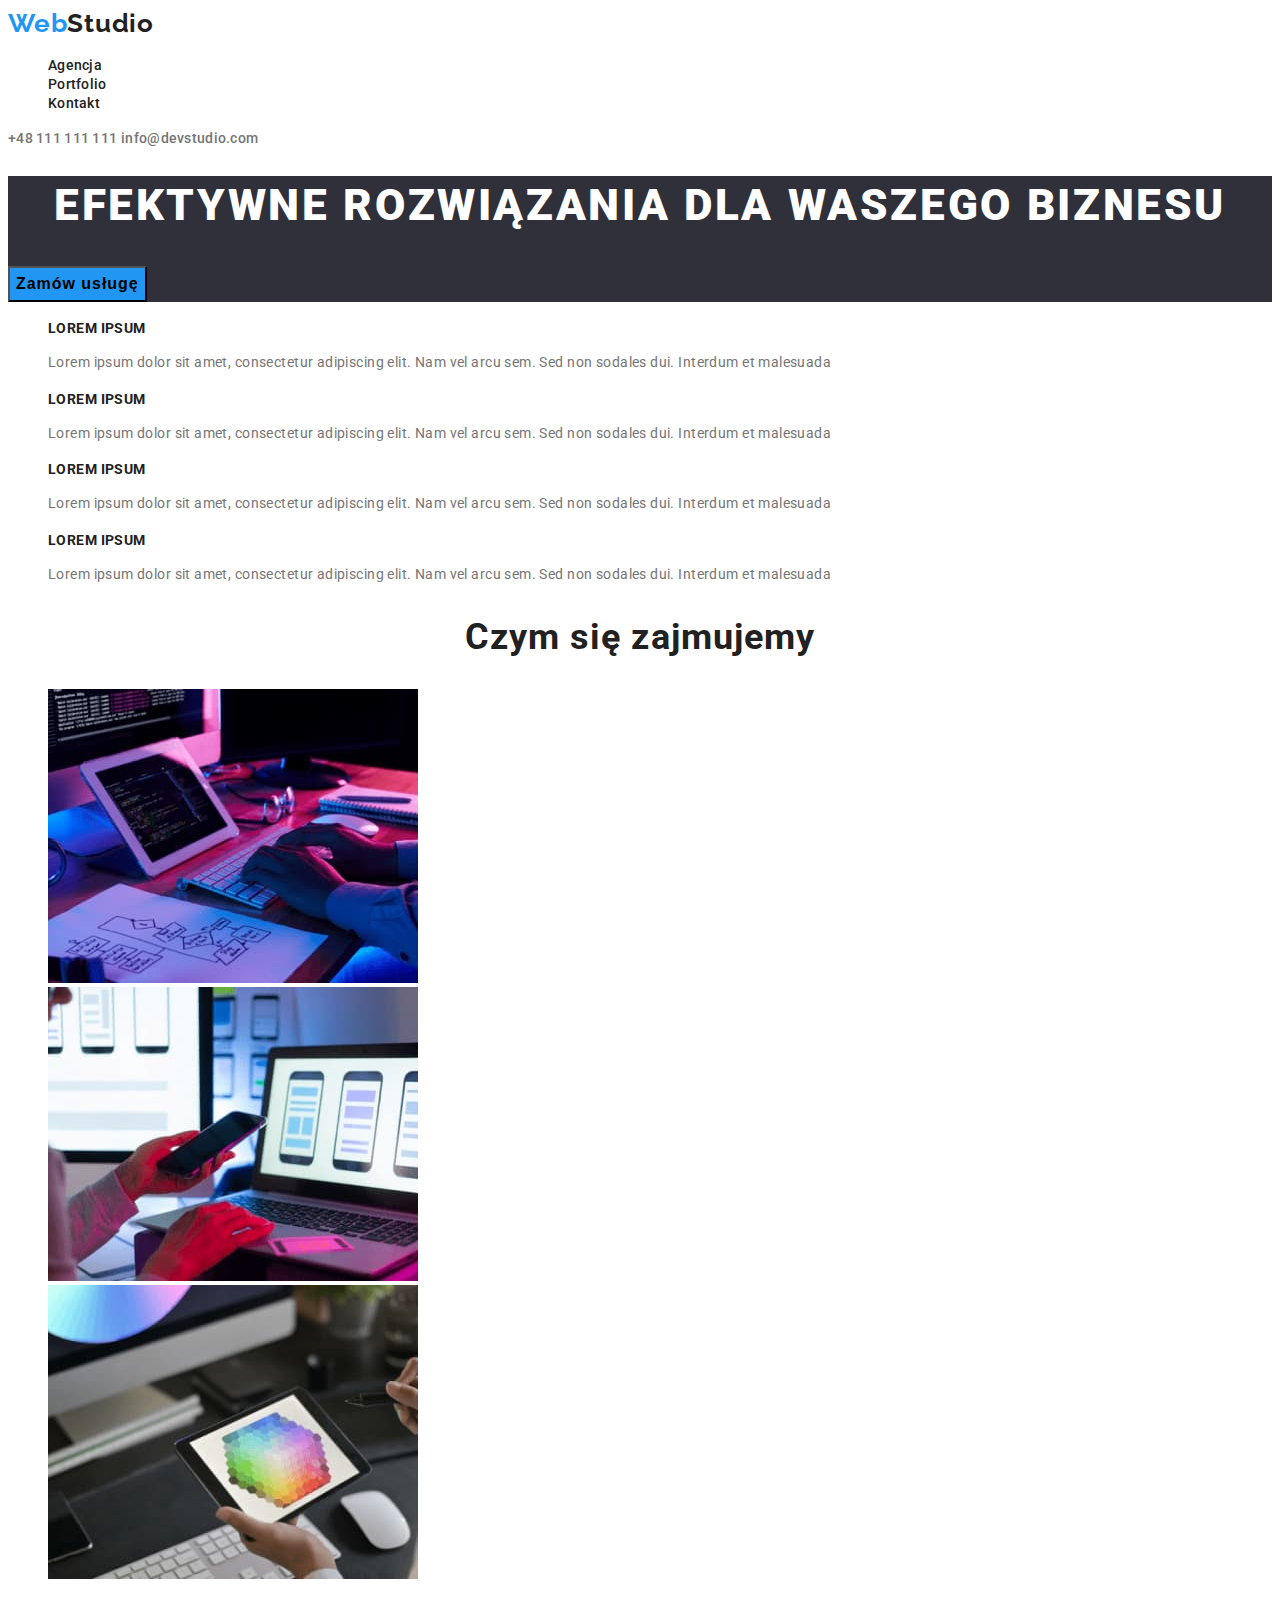
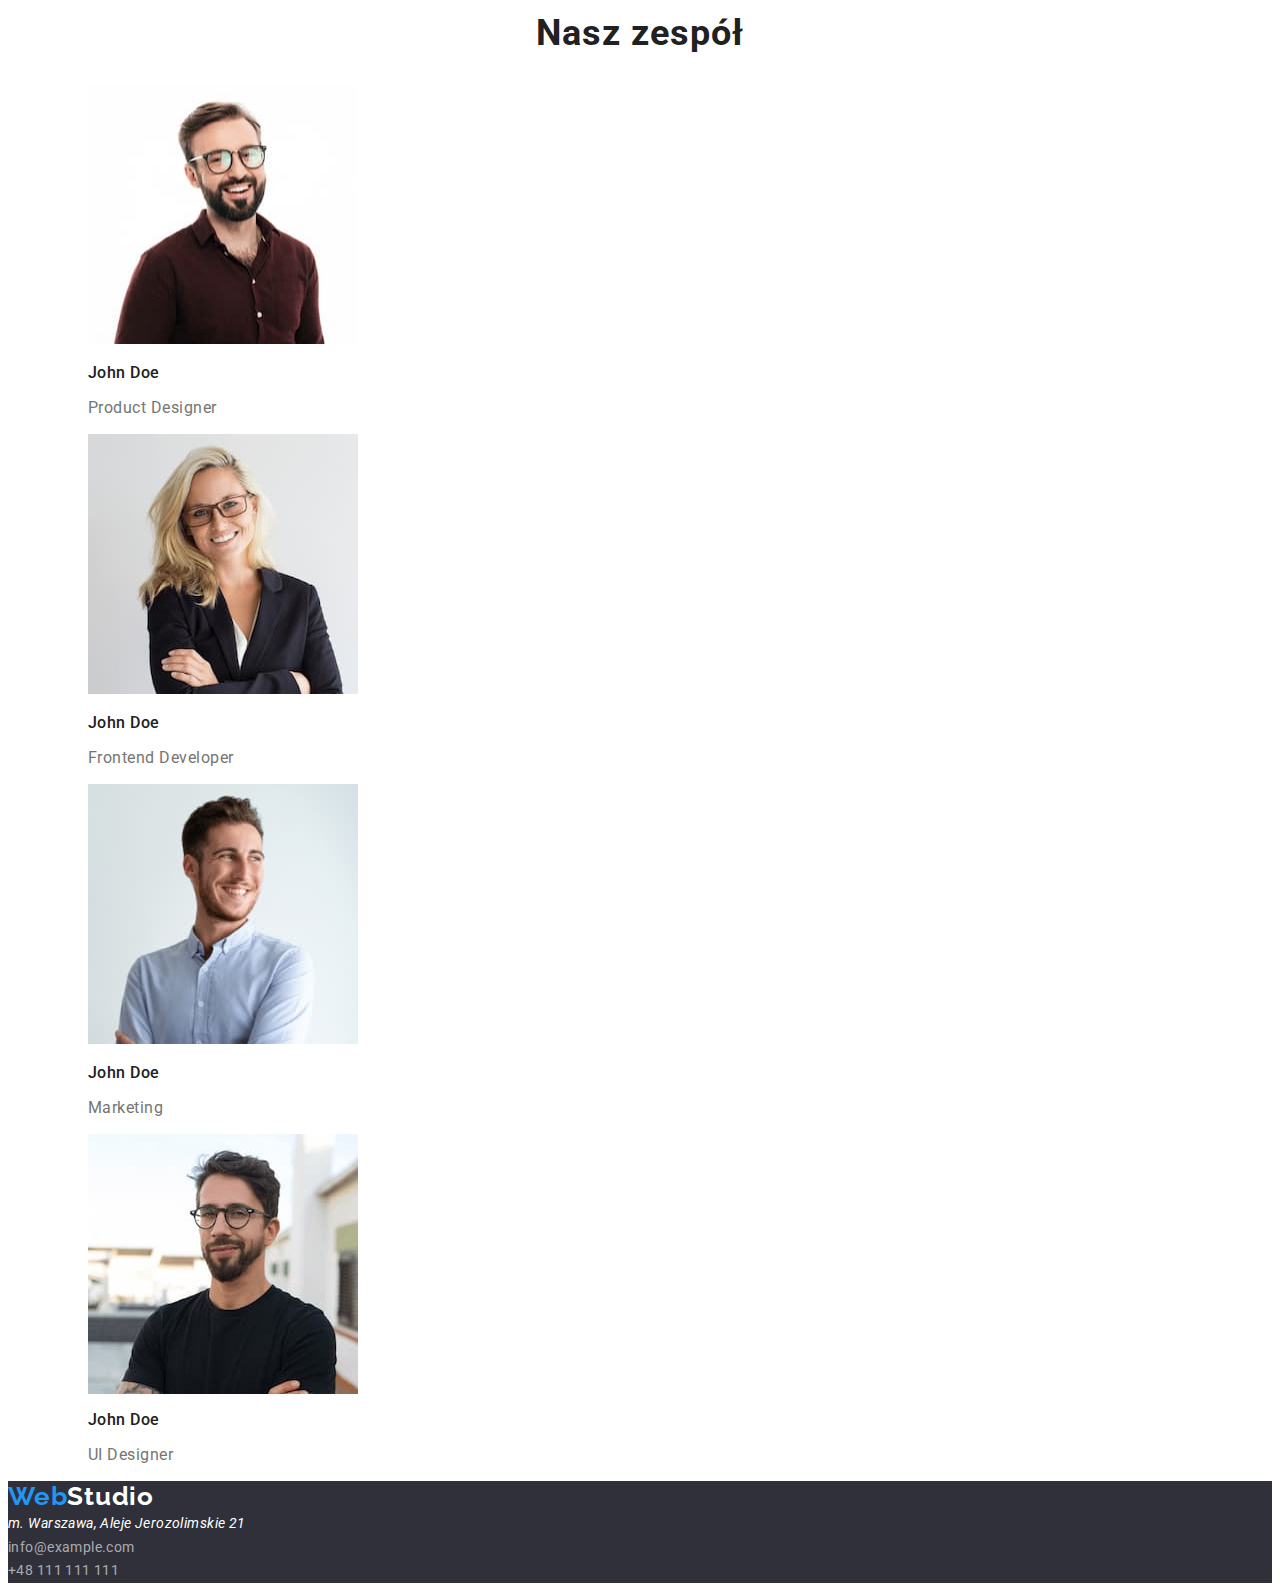
==== index.html @ 7dd77236 "copied files from hw-02" ====
<!DOCTYPE html>
<html lang="pl">
  <head>
    <meta charset="UTF-8" />
    <meta http-equiv="X-UA-Compatible" content="IE=edge" />
    <meta name="viewport" content="width=device-width, initial-scale=1.0" />
    <title>WebStudio</title>
    <!--Google fonts links-->
    <link rel="preconnect" href="https://fonts.googleapis.com" />
    <link rel="preconnect" href="https://fonts.gstatic.com" crossorigin />
    <link
      href="https://fonts.googleapis.com/css2?family=Raleway:wght@700&family=Roboto:wght@400;500;700;900&display=swap"
      rel="stylesheet"
    />

    <!--End Google fonts links-->
    <link rel="stylesheet" href="./css/styles.css" />
  </head>
  <body>
    <header>
      <a href="#" class="header-logo"
        ><span class="blue-element">Web</span>Studio</a
      >
      <nav>
        <ul class="list">
          <li><a href="./index.html" class="nav-item">Agencja</a></li>
          <li><a href="./portfolio.html" class="nav-item">Portfolio</a></li>
          <li><a href="#" class="nav-item">Kontakt</a></li>
        </ul>
      </nav>
      <a href="tel:+48111111111" class="header-tel-link">+48 111 111 111</a>
      <a href="mailto:info@devstudio.com" class="header-mail-link"
        >info@devstudio.com</a
      >
    </header>
    <main>
      <!--HERO-->
      <section class="hero">
        <h1 class="hero-head">Efektywne rozwiązania dla waszego biznesu</h1>
        <button type="button" class="hero-btn">Zamów usługę</button>
      </section>
      <!--Nasze atuty-->
      <section class="our-assets">
        <ul class="list">
          <li>
            <strong class="text-headline">Lorem ipsum</strong>
            <p class="text">
              Lorem ipsum dolor sit amet, consectetur adipiscing elit. Nam vel
              arcu sem. Sed non sodales dui. Interdum et malesuada
            </p>
          </li>
          <li>
            <strong class="text-headline">Lorem ipsum</strong>
            <p class="text">
              Lorem ipsum dolor sit amet, consectetur adipiscing elit. Nam vel
              arcu sem. Sed non sodales dui. Interdum et malesuada
            </p>
          </li>
          <li>
            <strong class="text-headline">Lorem ipsum</strong>
            <p class="text">
              Lorem ipsum dolor sit amet, consectetur adipiscing elit. Nam vel
              arcu sem. Sed non sodales dui. Interdum et malesuada
            </p>
          </li>
          <li>
            <strong class="text-headline">Lorem ipsum</strong>
            <p class="text">
              Lorem ipsum dolor sit amet, consectetur adipiscing elit. Nam vel
              arcu sem. Sed non sodales dui. Interdum et malesuada
            </p>
          </li>
        </ul>
      </section>

      <!--Czym się zajmujemy-->
      <section>
        <h2 class="headline">Czym się zajmujemy</h2>
        <ul class="list">
          <li>
            <img
              src="images/what_we_do/what_we_do_img1.jpg"
              alt="hands on keyboard"
              width="370"
              height="294"
            />
          </li>
          <li>
            <img
              src="images/what_we_do/what_we_do_img2.jpg"
              alt="hand holding smartphone"
              width="370"
              height="294"
            />
          </li>
          <li>
            <img
              src="images/what_we_do/what_we_do_img3.jpg"
              alt="hands holding tablet"
              width="370"
              height="294"
            />
          </li>
        </ul>
      </section>
      <!--Nasz zespół-->
      <section>
        <h2 class="headline">Nasz zespół</h2>
        <ul class="list">
          <li>
            <figure>
              <img
                src="images/our_team/our_team_img1.jpg"
                alt="Product Designer"
                width="270"
                height="260"
              />
              <figcaption>
                <hgroup>
                  <h3 class="team-member">John Doe</h3>
                  <p class="team-position">Product Designer</p>
                </hgroup>
              </figcaption>
            </figure>
          </li>
          <li>
            <figure>
              <img
                src="images/our_team/our_team_img2.jpg"
                alt="Frontend Developer"
                width="270"
                height="260"
              />
              <figcaption>
                <hgroup>
                  <h3 class="team-member">John Doe</h3>
                  <p class="team-position">Frontend Developer</p>
                </hgroup>
              </figcaption>
            </figure>
          </li>
          <li>
            <figure>
              <img
                src="images/our_team/our_team_img3.jpg"
                alt="Marketing"
                width="270"
                height="260"
              />
              <figcaption>
                <hgroup>
                  <h3 class="team-member">John Doe</h3>
                  <p class="team-position">Marketing</p>
                </hgroup>
              </figcaption>
            </figure>
          </li>
          <li>
            <figure>
              <img
                src="images/our_team/our_team_img4.jpg"
                alt="UI Designer"
                width="270"
                height="260"
              />
              <figcaption>
                <hgroup>
                  <h2 class="team-member">John Doe</h2>
                  <p class="team-position">UI Designer</p>
                </hgroup>
              </figcaption>
            </figure>
          </li>
        </ul>
      </section>
    </main>
    <footer class="footer">
      <a href="#" class="footer-logo"
        ><span class="blue-element">Web</span>Studio</a
      >
      <address class="address">m. Warszawa, Aleje Jerozolimskie 21</address>
      <a href="mailto:info@example.com" class="agency-footer-mail"
        >info@example.com</a
      >
      <div>
        <a href="tel:+48111111111" class="footer-tel-link">+48 111 111 111</a>
      </div>
    </footer>
  </body>
</html>
---- css/styles.css ----
:root {
  --primary-color: #212121;
  --text-color: #757575;
  --selection-color: #2196f3;
  --background-color: #2f303a;
  --hero-font-color: #ffffff;
  --footer-logo-address-color: rgba(255, 255, 255, 1);
  --footer-links-color: rgba(255, 255, 255, 0.6);
}

body {
  font-family: "Roboto", sans-serif, "Raleway", sans-serif;
  color: var(--primary-color);
}

.header-logo {
  font-family: "Raleway";
  font-weight: 700;
  font-size: 26px;
  line-height: 1.19;
  letter-spacing: 0.03em;
  text-decoration: none;
  color: var(--primary-color);
}

.blue-element {
  color: #2196f3;
}

.list {
  list-style: none;
}

.nav-item {
  font-weight: 500;
  font-size: 14px;
  line-height: 1.14;
  letter-spacing: 0.02em;
  text-decoration: none;
  color: var(--primary-color);
}

.nav-item:hover,
.nav-item:focus {
  color: #2196f3;
}

.header-tel-link,
.header-mail-link {
  font-family: "Roboto";
  font-weight: 500;
  font-size: 14px;
  line-height: 1.14;
  letter-spacing: 0.02em;
  text-decoration: none;
  color: var(--text-color);
}

.header-tel-link:hover,
.header-tel-link:focus {
  color: var(--selection-color);
}
.header-mail-link:hover,
.header-mail-link:focus {
  color: var(--selection-color);
}

.hero {
  color: var(--hero-font-color);
  background-color: var(--background-color);
}

.hero-head {
  font-weight: 900;
  font-size: 44px;
  line-height: 1.36;
  text-align: center;
  letter-spacing: 0.06em;
  text-transform: uppercase;
}

.hero-btn {
  font-weight: 700;
  font-size: 16px;
  line-height: 1.87;
  align-items: center;
  text-align: center;
  letter-spacing: 0.06em;
  background-color: var(--selection-color);
  cursor: pointer;
}

.filters-btn {
  font-weight: 500;
  font-size: 16px;
  line-height: 1.62;
  text-align: center;
  letter-spacing: 0.03em;
  color: var(--primary-color);
  border: none;
  cursor: pointer;
}

.filters-btn:hover,
.filters-btn:focus {
  background-color: var(--selection-color);
  color: var(--hero-font-color);
}

.text-headline {
  font-weight: 700;
  font-size: 14px;
  line-height: 1.14;
  letter-spacing: 0.03em;
  text-transform: uppercase;

  color: var(--primary-color);
}

.text {
  font-size: 14px;
  line-height: 1.71;
  letter-spacing: 0.03em;

  color: var(--text-color);
}

.headline {
  font-weight: 700;
  font-size: 36px;
  line-height: 1.16;
  text-align: center;
  letter-spacing: 0.03em;

  color: var(--primary-color);
}

.team-member {
  font-weight: 500;
  font-size: 16px;
  line-height: 1.18;
  letter-spacing: 0.03em;

  color: var(--primary-color);
}

.team-position {
  font-size: 16px;
  line-height: 1.18;
  letter-spacing: 0.03em;
  color: var(--text-color);
}

.projects-pic-title {
  font-weight: 700;
  font-size: 18px;
  line-height: 2;
  letter-spacing: 0.06em;
  color: var(--primary-color);
}

.projects-description {
  font-size: 16px;
  line-height: 1.87;
  letter-spacing: 0.03em;
  color: var(--text-color);
}
.footer {
  background-color: var(--background-color);
}

.footer-logo {
  font-family: "Raleway";
  font-weight: 700;
  font-size: 26px;
  line-height: 1.19;
  letter-spacing: 0.03em;
  color: var(--footer-logo-address-color);
  text-decoration: none;
}

.address {
  font-size: 14px;
  line-height: 1.71;
  letter-spacing: 0.03em;
  color: var(--footer-logo-address-color);
}

.footer-tel-link,
.agency-footer-mail {
  font-size: 14px;
  line-height: 1.71;
  letter-spacing: 0.03em;
  text-decoration: none;
  color: var(--footer-links-color);
}

.footer-tel-link:hover,
.footer-tel-link:focus {
  color: var(--selection-color);
}

.agency.footer-mail:hover,
.agency-footer-mail:focus {
  color: var(--selection-color);
}

.portfolio-footer-mail {
  font-size: 14px;
  line-height: 1.71;
  letter-spacing: 0.03em;
  text-decoration-line: underline;
  color: var(--footer-links-color);
}

.portfolio-footer-mail:hover,
portfolio-footer-mail:focus {
  color: var(--selection-color);
}
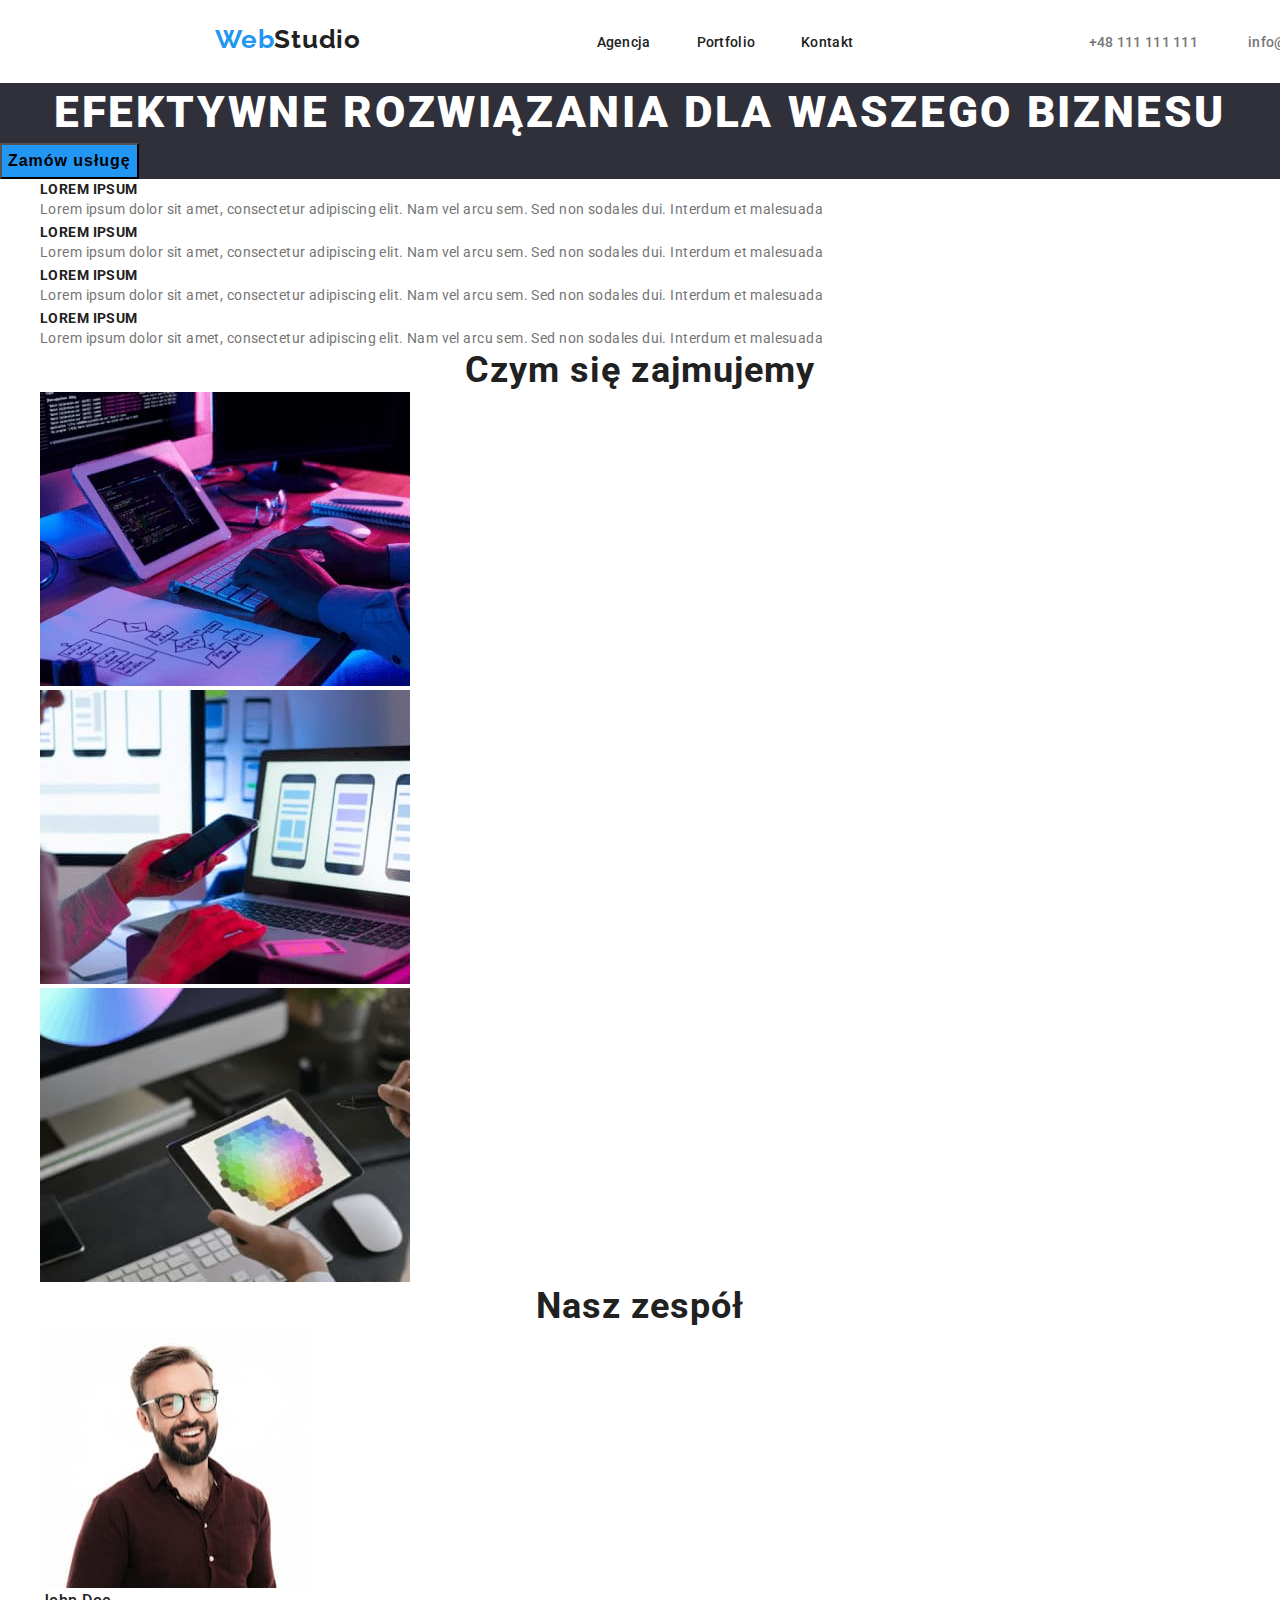
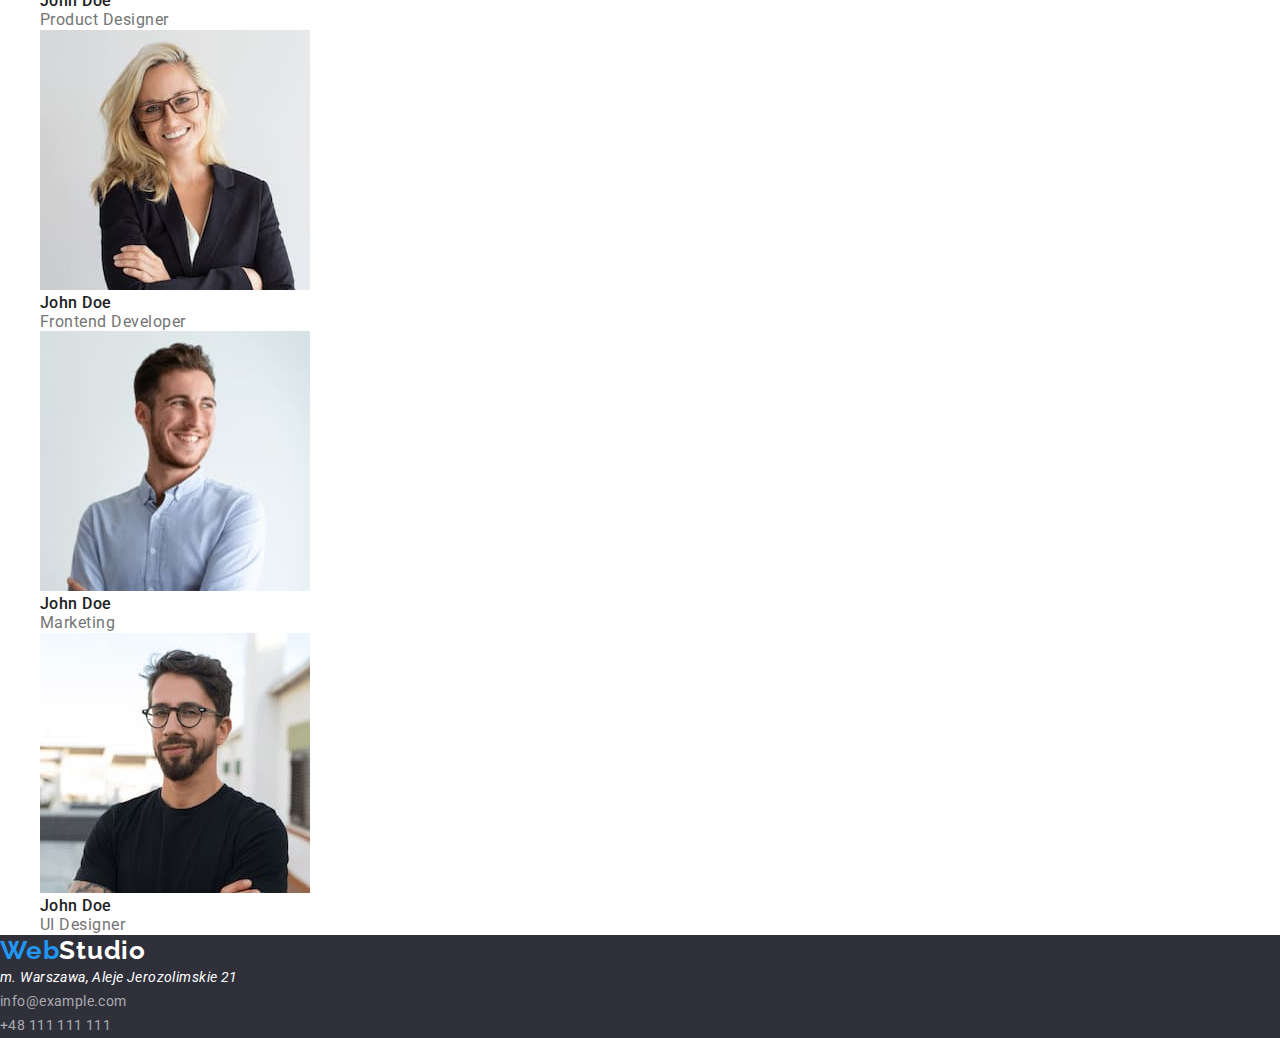
==== commit 17bfddbe: "arranged header section using Flexbox" ====
--- a/index.html
+++ b/index.html
@@ -14,24 +14,43 @@
     />
 
     <!--End Google fonts links-->
+    <link
+      rel="stylesheet"
+      href="https://cdnjs.cloudflare.com/ajax/libs/modern-normalize/1.1.0/modern-normalize.min.css"
+      integrity="sha512-wpPYUAdjBVSE4KJnH1VR1HeZfpl1ub8YT/NKx4PuQ5NmX2tKuGu6U/JRp5y+Y8XG2tV+wKQpNHVUX03MfMFn9Q=="
+      crossorigin="anonymous"
+      referrerpolicy="no-referrer"
+    />
     <link rel="stylesheet" href="./css/styles.css" />
   </head>
   <body>
     <header>
-      <a href="#" class="header-logo"
-        ><span class="blue-element">Web</span>Studio</a
-      >
-      <nav>
-        <ul class="list">
-          <li><a href="./index.html" class="nav-item">Agencja</a></li>
-          <li><a href="./portfolio.html" class="nav-item">Portfolio</a></li>
-          <li><a href="#" class="nav-item">Kontakt</a></li>
-        </ul>
-      </nav>
-      <a href="tel:+48111111111" class="header-tel-link">+48 111 111 111</a>
-      <a href="mailto:info@devstudio.com" class="header-mail-link"
-        >info@devstudio.com</a
-      >
+      <section class="header section">
+        <div class="container">
+          <a href="#" class="header-logo"
+            ><span class="blue-element">Web</span>Studio</a
+          >
+          <nav>
+            <ul class="list nav-list">
+              <li><a href="./index.html" class="nav-item">Agencja</a></li>
+              <li><a href="./portfolio.html" class="nav-item">Portfolio</a></li>
+              <li><a href="#" class="nav-item">Kontakt</a></li>
+            </ul>
+          </nav>
+          <ul class="list contacts-list">
+            <li>
+              <a href="tel:+48111111111" class="header-tel-link"
+                >+48 111 111 111</a
+              >
+            </li>
+            <li>
+              <a href="mailto:info@devstudio.com" class="header-mail-link"
+                >info@devstudio.com</a
+              >
+            </li>
+          </ul>
+        </div>
+      </section>
     </header>
     <main>
       <!--HERO-->
--- a/css/styles.css
+++ b/css/styles.css
@@ -8,10 +8,33 @@
   --footer-links-color: rgba(255, 255, 255, 0.6);
 }
 
+*,
+*::before,
+*::after {
+  box-sizing: border-box;
+}
+* {
+  margin: 0;
+}
+
 body {
   font-family: "Roboto", sans-serif, "Raleway", sans-serif;
   color: var(--primary-color);
 }
+.section {
+  width: 1600px;
+}
+
+.container {
+  width: 1200px;
+  padding: 0 15px;
+}
+
+.header > .container {
+  display: flex;
+  justify-content: space-between;
+  margin: 0 auto;
+}
 
 .header-logo {
   font-family: "Raleway";
@@ -21,6 +44,8 @@
   letter-spacing: 0.03em;
   text-decoration: none;
   color: var(--primary-color);
+  margin-top: 24px;
+  margin-bottom: 25px;
 }
 
 .blue-element {
@@ -29,6 +54,14 @@
 
 .list {
   list-style: none;
+}
+
+.nav-list {
+  display: flex;
+  gap: 46px;
+  padding: 0;
+  margin-top: 32px;
+  margin-bottom: 32px;
 }
 
 .nav-item {
@@ -43,6 +76,13 @@
 .nav-item:hover,
 .nav-item:focus {
   color: #2196f3;
+}
+.contacts-list {
+  display: flex;
+  gap: 50px;
+  padding: 0;
+  margin-top: 32px;
+  margin-bottom: 32px;
 }
 
 .header-tel-link,
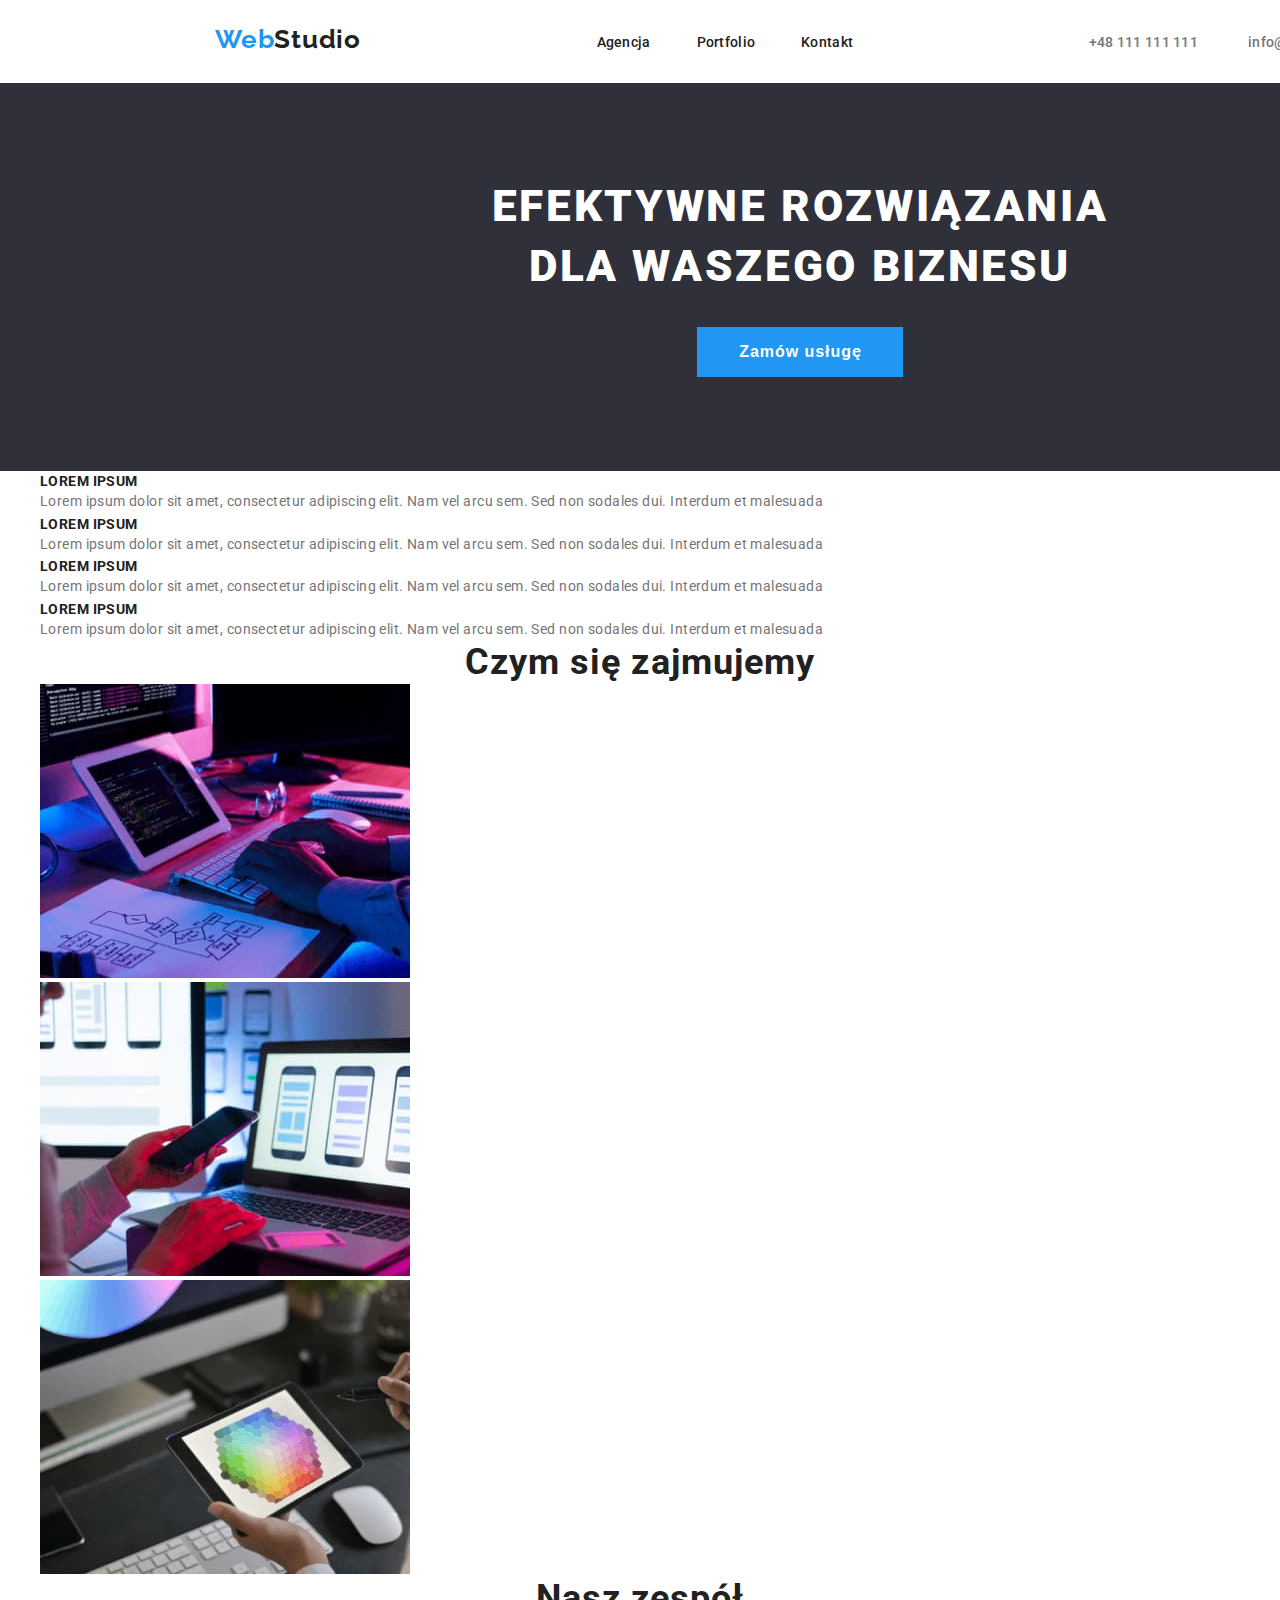
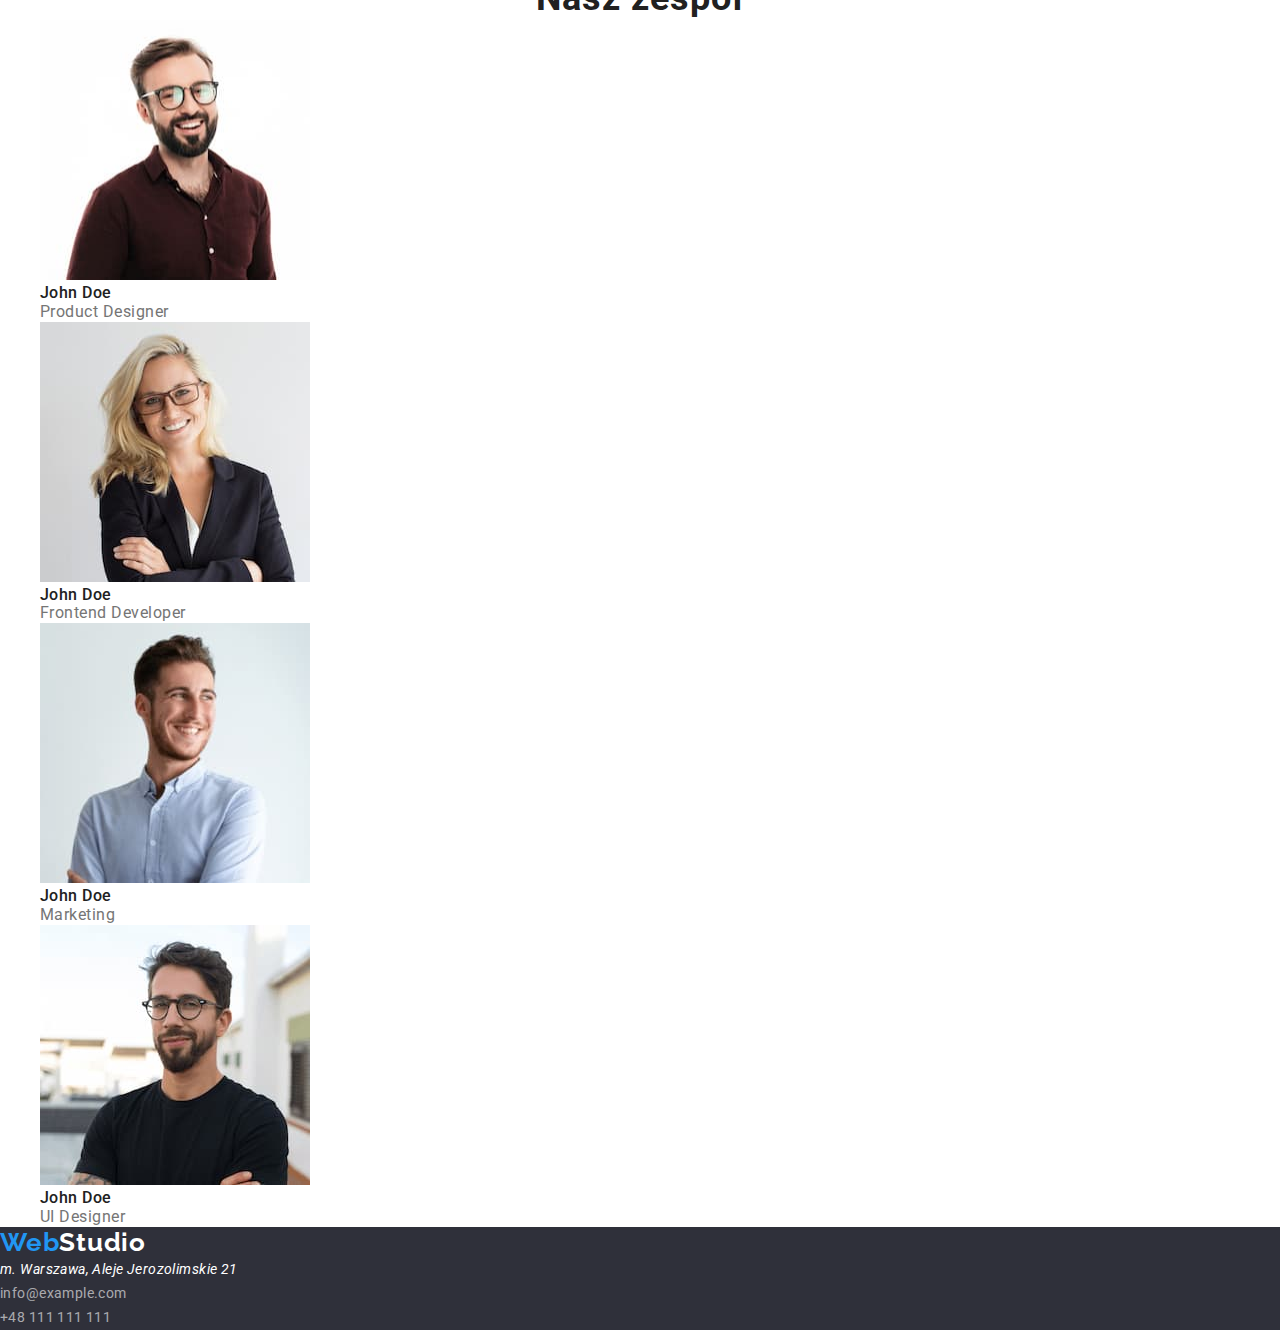
==== commit 74e52697: "arranged Hero section layout" ====
--- a/index.html
+++ b/index.html
@@ -54,7 +54,7 @@
     </header>
     <main>
       <!--HERO-->
-      <section class="hero">
+      <section class="hero section">
         <h1 class="hero-head">Efektywne rozwiązania dla waszego biznesu</h1>
         <button type="button" class="hero-btn">Zamów usługę</button>
       </section>
--- a/css/styles.css
+++ b/css/styles.css
@@ -108,6 +108,7 @@
 .hero {
   color: var(--hero-font-color);
   background-color: var(--background-color);
+  padding: 94px;
 }
 
 .hero-head {
@@ -117,6 +118,9 @@
   text-align: center;
   letter-spacing: 0.06em;
   text-transform: uppercase;
+  margin: 0 auto;
+  width: 696px;
+  padding-bottom: 30px;
 }
 
 .hero-btn {
@@ -127,7 +131,17 @@
   text-align: center;
   letter-spacing: 0.06em;
   background-color: var(--selection-color);
+  border: none;
+  color: var(--hero-font-color)
   cursor: pointer;
+  margin: 0 auto;
+  padding-top: 10px;
+  padding-bottom: 10px;
+  padding-right: 41px;
+  padding-left: 42px;
+  display: flex;
+  justify-content: center;
+
 }
 
 .filters-btn {
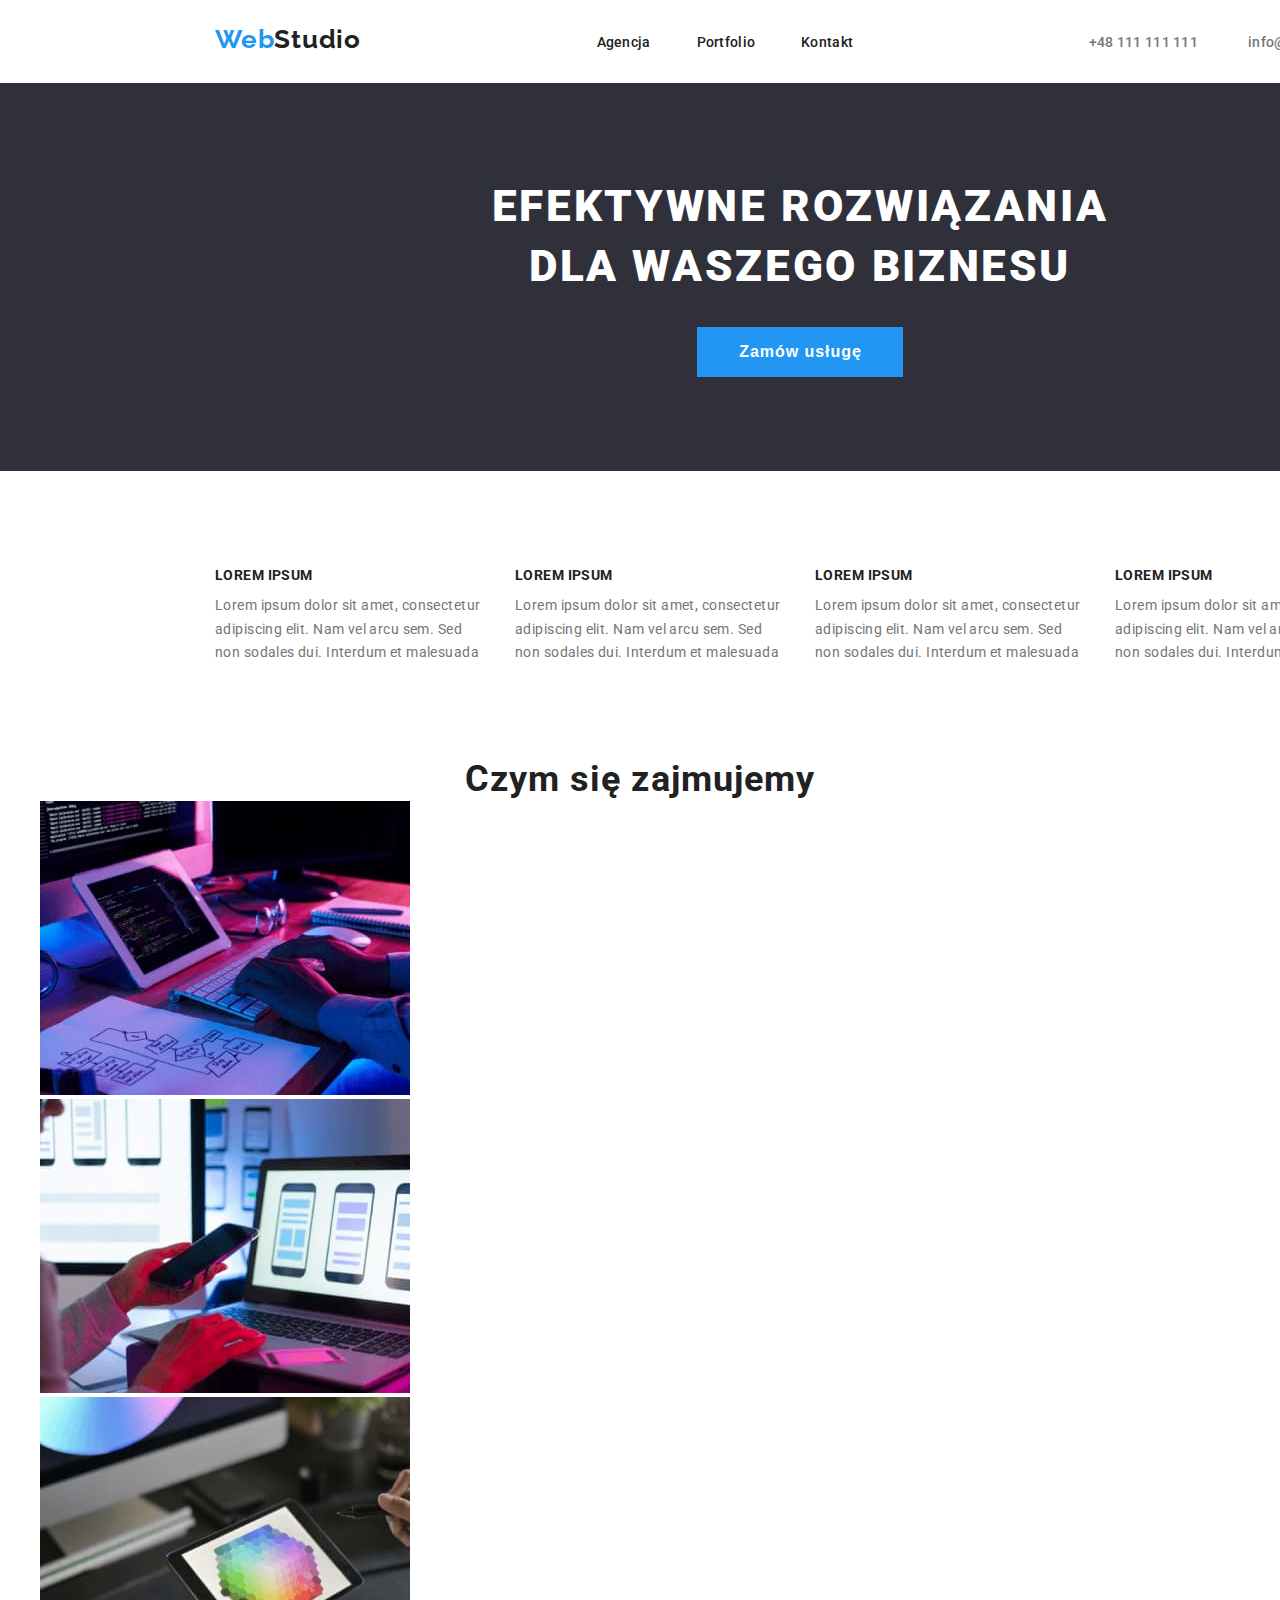
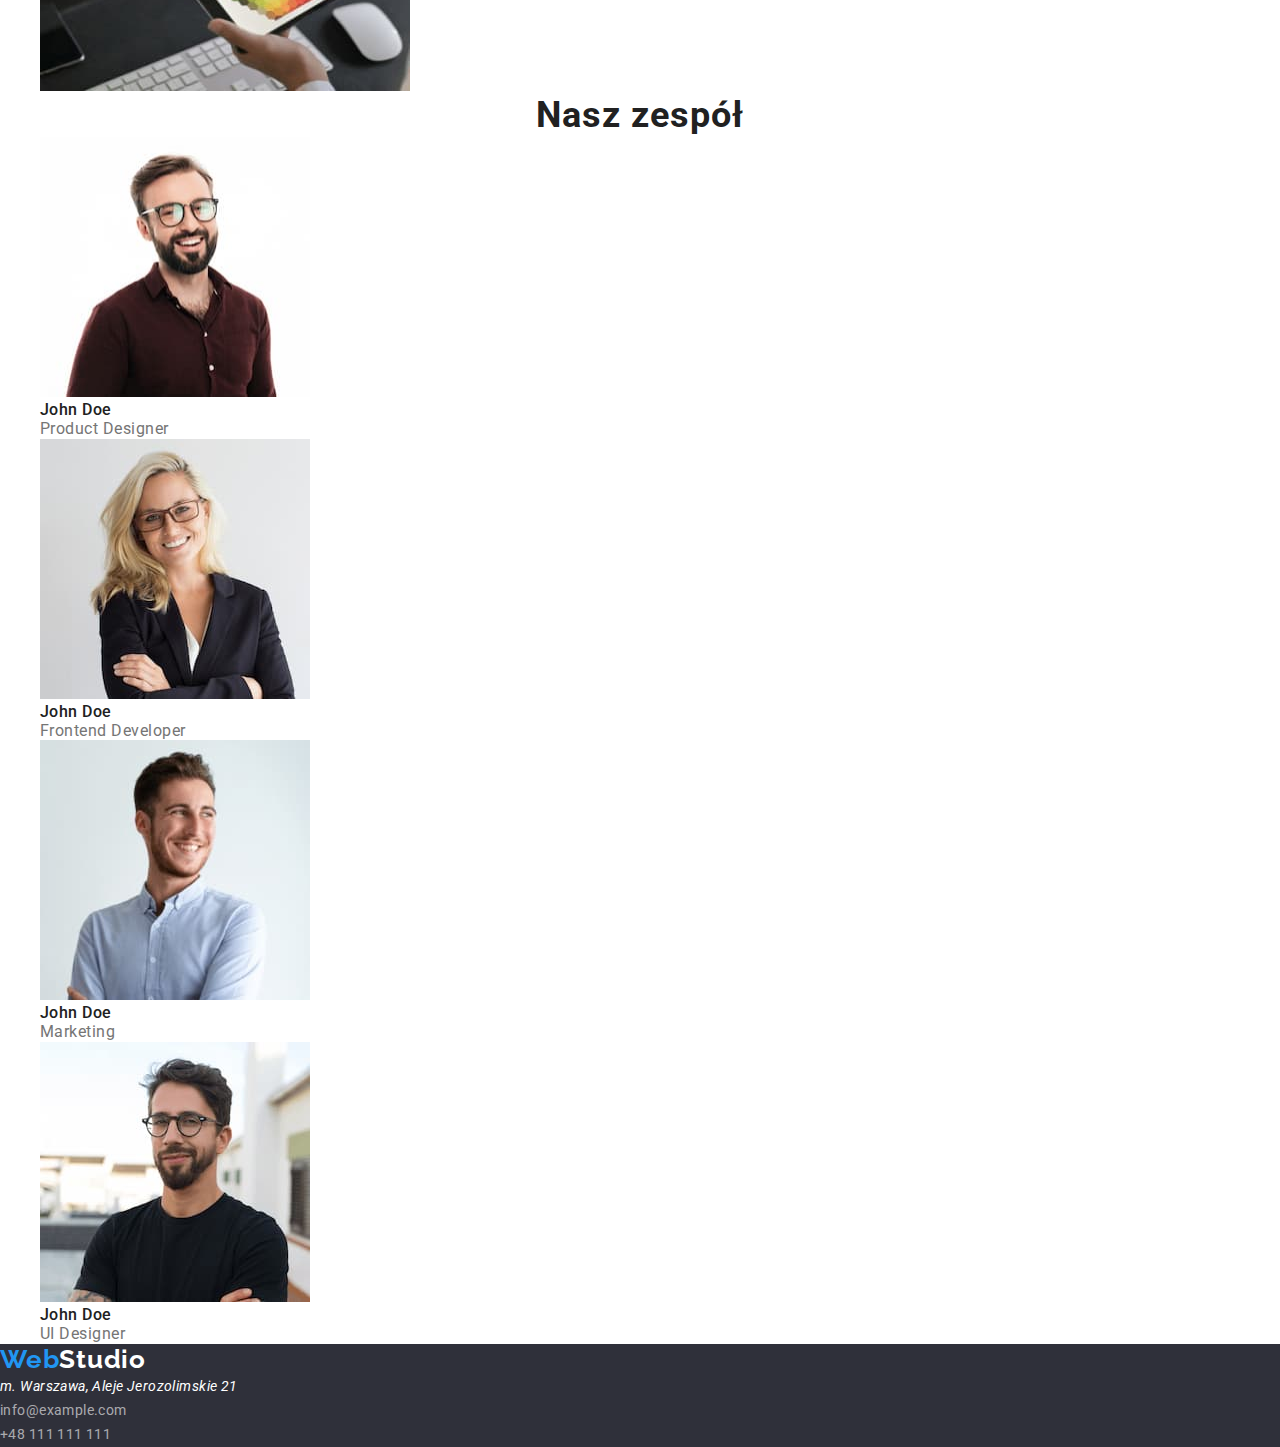
==== commit 90aefba8: "created our-assets grid with flexbox" ====
--- a/index.html
+++ b/index.html
@@ -59,37 +59,39 @@
         <button type="button" class="hero-btn">Zamów usługę</button>
       </section>
       <!--Nasze atuty-->
-      <section class="our-assets">
-        <ul class="list">
-          <li>
-            <strong class="text-headline">Lorem ipsum</strong>
-            <p class="text">
-              Lorem ipsum dolor sit amet, consectetur adipiscing elit. Nam vel
-              arcu sem. Sed non sodales dui. Interdum et malesuada
-            </p>
-          </li>
-          <li>
-            <strong class="text-headline">Lorem ipsum</strong>
-            <p class="text">
-              Lorem ipsum dolor sit amet, consectetur adipiscing elit. Nam vel
-              arcu sem. Sed non sodales dui. Interdum et malesuada
-            </p>
-          </li>
-          <li>
-            <strong class="text-headline">Lorem ipsum</strong>
-            <p class="text">
-              Lorem ipsum dolor sit amet, consectetur adipiscing elit. Nam vel
-              arcu sem. Sed non sodales dui. Interdum et malesuada
-            </p>
-          </li>
-          <li>
-            <strong class="text-headline">Lorem ipsum</strong>
-            <p class="text">
-              Lorem ipsum dolor sit amet, consectetur adipiscing elit. Nam vel
-              arcu sem. Sed non sodales dui. Interdum et malesuada
-            </p>
-          </li>
-        </ul>
+      <section class="our-assets section">
+        <div class="container">
+          <ul class="list our-assets-list">
+            <li class="our-assets-item">
+              <strong class="text-headline">Lorem ipsum</strong>
+              <p class="text">
+                Lorem ipsum dolor sit amet, consectetur adipiscing elit. Nam vel
+                arcu sem. Sed non sodales dui. Interdum et malesuada
+              </p>
+            </li>
+            <li class="our-assets-item">
+              <strong class="text-headline">Lorem ipsum</strong>
+              <p class="text">
+                Lorem ipsum dolor sit amet, consectetur adipiscing elit. Nam vel
+                arcu sem. Sed non sodales dui. Interdum et malesuada
+              </p>
+            </li>
+            <li class="our-assets-item">
+              <strong class="text-headline">Lorem ipsum</strong>
+              <p class="text">
+                Lorem ipsum dolor sit amet, consectetur adipiscing elit. Nam vel
+                arcu sem. Sed non sodales dui. Interdum et malesuada
+              </p>
+            </li>
+            <li class="our-assets-item">
+              <strong class="text-headline">Lorem ipsum</strong>
+              <p class="text">
+                Lorem ipsum dolor sit amet, consectetur adipiscing elit. Nam vel
+                arcu sem. Sed non sodales dui. Interdum et malesuada
+              </p>
+            </li>
+          </ul>
+        </div>
       </section>
 
       <!--Czym się zajmujemy-->
--- a/css/styles.css
+++ b/css/styles.css
@@ -132,7 +132,7 @@
   letter-spacing: 0.06em;
   background-color: var(--selection-color);
   border: none;
-  color: var(--hero-font-color)
+  color: var(--hero-font-color);
   cursor: pointer;
   margin: 0 auto;
   padding-top: 10px;
@@ -141,7 +141,6 @@
   padding-left: 42px;
   display: flex;
   justify-content: center;
-
 }
 
 .filters-btn {
@@ -161,6 +160,28 @@
   color: var(--hero-font-color);
 }
 
+.our-assets {
+  padding-top: 94px;
+  padding-bottom: 94px;
+}
+.our-assets > .container {
+  margin: 0 auto;
+}
+
+.our-assets-list {
+  display: flex;
+  flex-wrap: wrap;
+  gap: 30px;
+  padding: 0;
+}
+
+.our-assets-item {
+  flex-basis: calc((100% - 90px) / 4);
+}
+.our-assets-item p {
+  margin-top: 10px;
+}
+
 .text-headline {
   font-weight: 700;
   font-size: 14px;
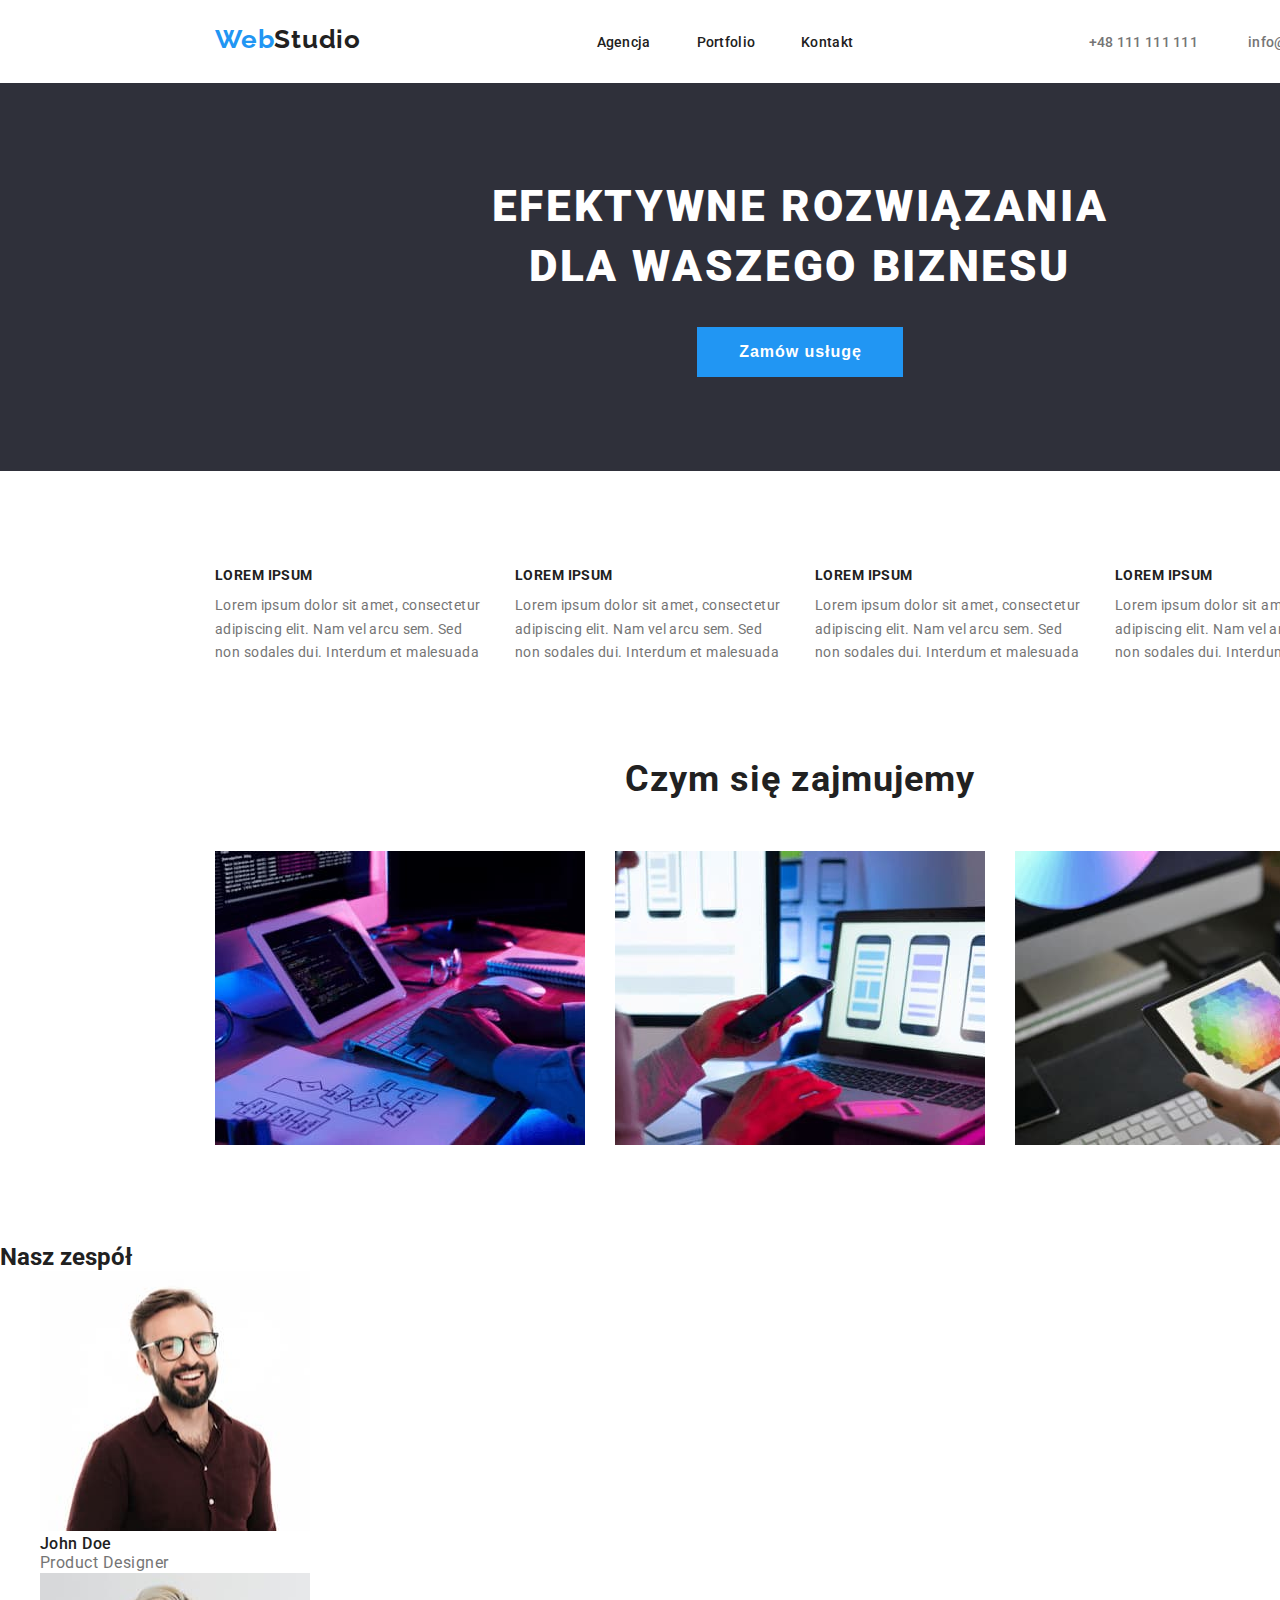
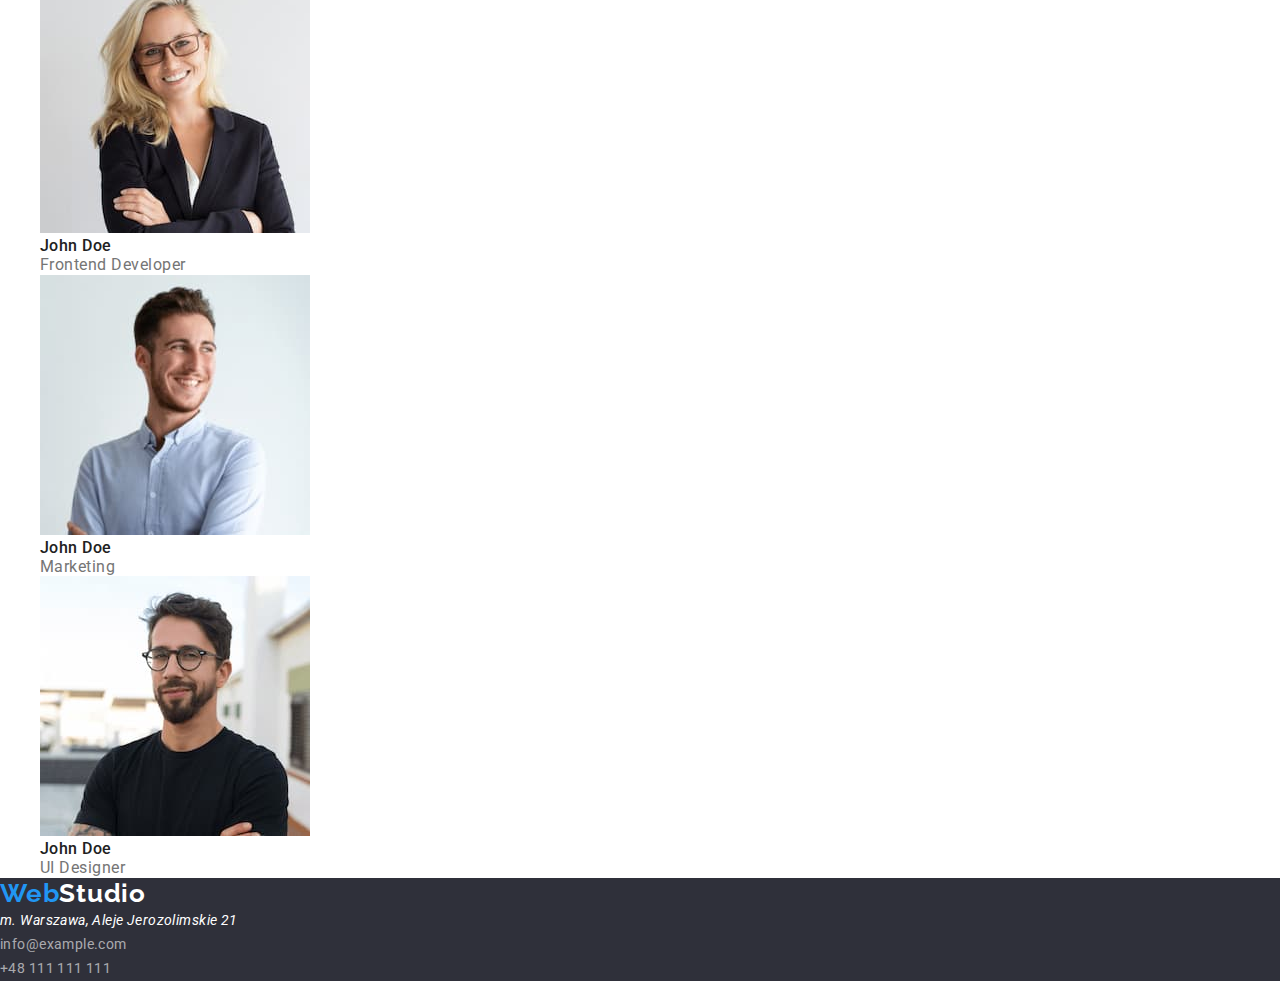
==== commit 341ba972: "created our profession grid" ====
--- a/index.html
+++ b/index.html
@@ -95,34 +95,37 @@
       </section>
 
       <!--Czym się zajmujemy-->
-      <section>
-        <h2 class="headline">Czym się zajmujemy</h2>
-        <ul class="list">
-          <li>
-            <img
-              src="images/what_we_do/what_we_do_img1.jpg"
-              alt="hands on keyboard"
-              width="370"
-              height="294"
-            />
-          </li>
-          <li>
-            <img
-              src="images/what_we_do/what_we_do_img2.jpg"
-              alt="hand holding smartphone"
-              width="370"
-              height="294"
-            />
-          </li>
-          <li>
-            <img
-              src="images/what_we_do/what_we_do_img3.jpg"
-              alt="hands holding tablet"
-              width="370"
-              height="294"
-            />
-          </li>
-        </ul>
+      <section class="our-profession section">
+        <div class="container">
+          <h2 class="our-profession-headline">Czym się zajmujemy</h2>
+
+          <ul class="list our-profession-list">
+            <li>
+              <img
+                src="images/what_we_do/what_we_do_img1.jpg"
+                alt="hands on keyboard"
+                width="370"
+                height="294"
+              />
+            </li>
+            <li>
+              <img
+                src="images/what_we_do/what_we_do_img2.jpg"
+                alt="hand holding smartphone"
+                width="370"
+                height="294"
+              />
+            </li>
+            <li>
+              <img
+                src="images/what_we_do/what_we_do_img3.jpg"
+                alt="hands holding tablet"
+                width="370"
+                height="294"
+              />
+            </li>
+          </ul>
+        </div>
       </section>
       <!--Nasz zespół-->
       <section>
--- a/css/styles.css
+++ b/css/styles.css
@@ -199,15 +199,29 @@
 
   color: var(--text-color);
 }
-
-.headline {
+.our-profession {
+  padding-bottom: 94px;
+}
+
+.our-profession > .container {
+  margin: 0 auto;
+}
+
+.our-profession-list {
+  display: flex;
+  flex-wrap: wrap;
+  gap: 30px;
+  margin-top: 50px;
+  padding: 0;
+}
+.our-profession-headline {
   font-weight: 700;
   font-size: 36px;
   line-height: 1.16;
   text-align: center;
   letter-spacing: 0.03em;
-
-  color: var(--primary-color);
+  color: var(--primary-color);
+  margin: 0 auto;
 }
 
 .team-member {
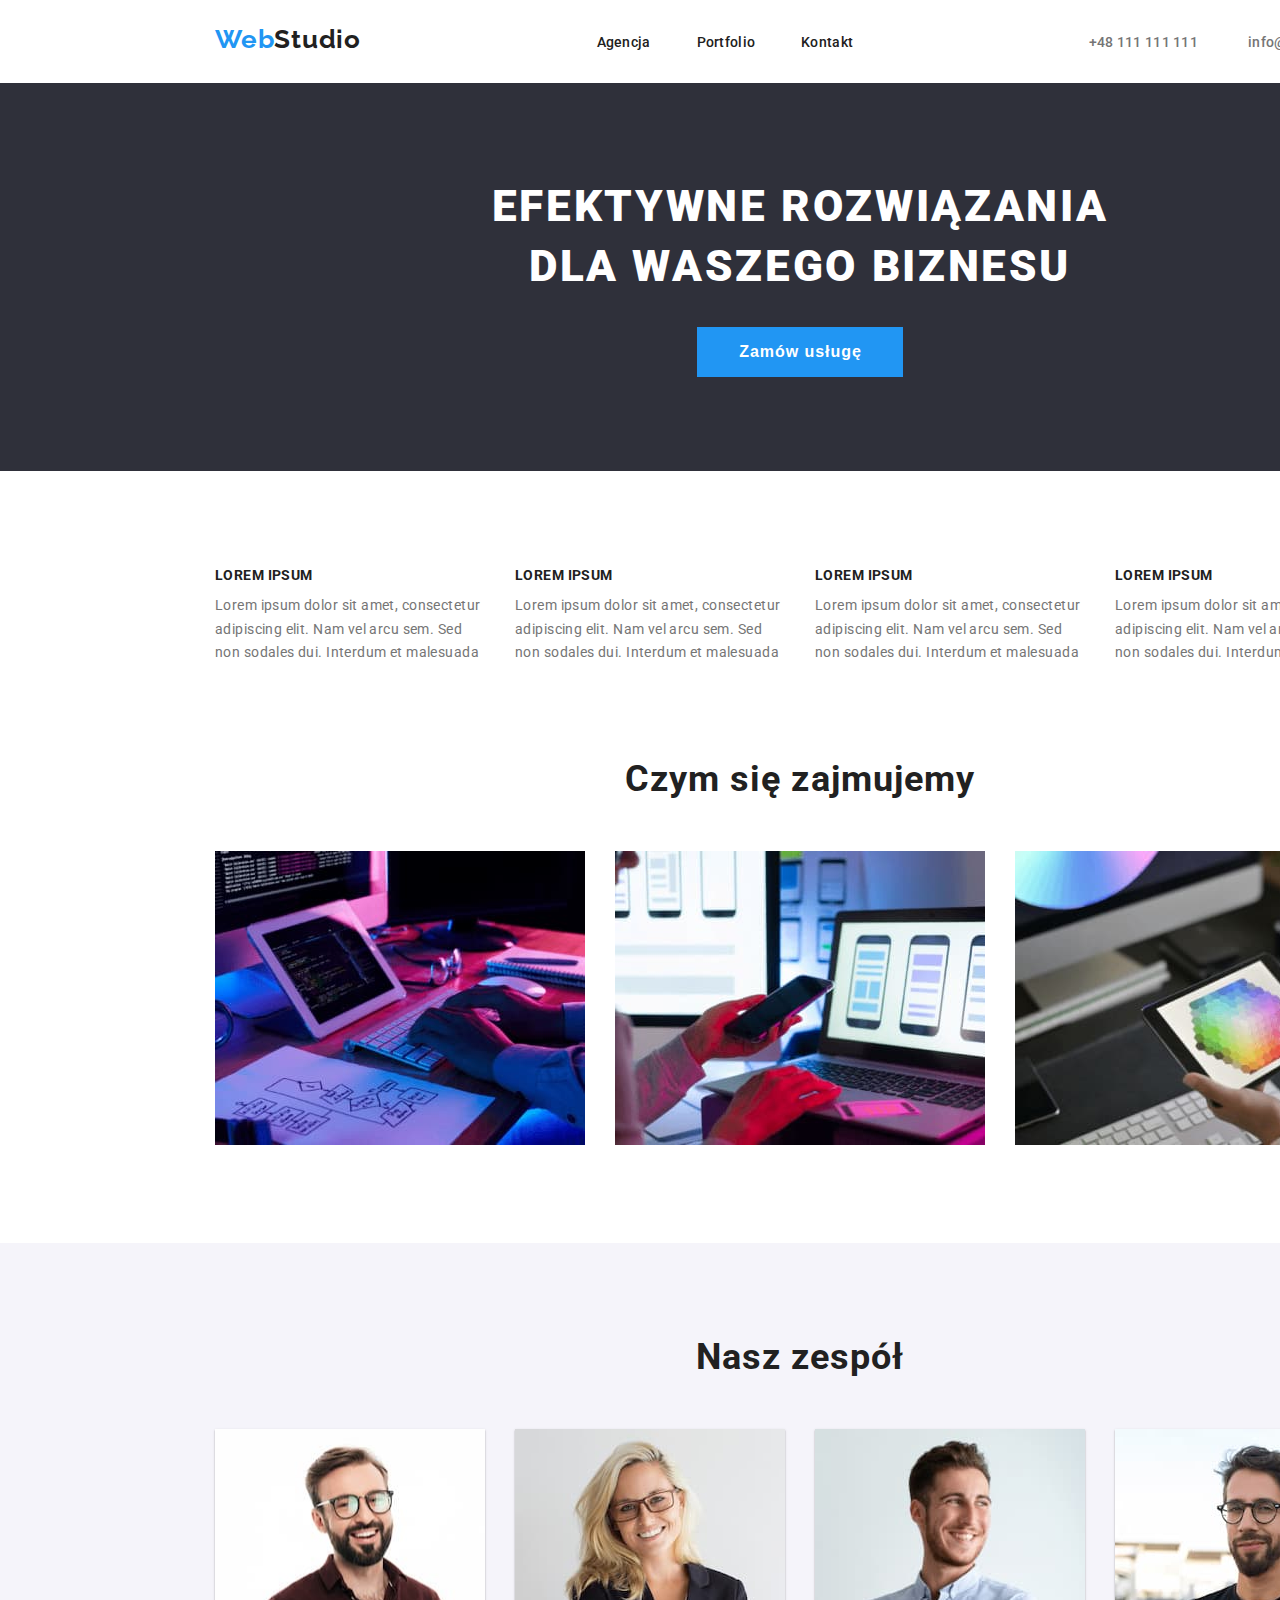
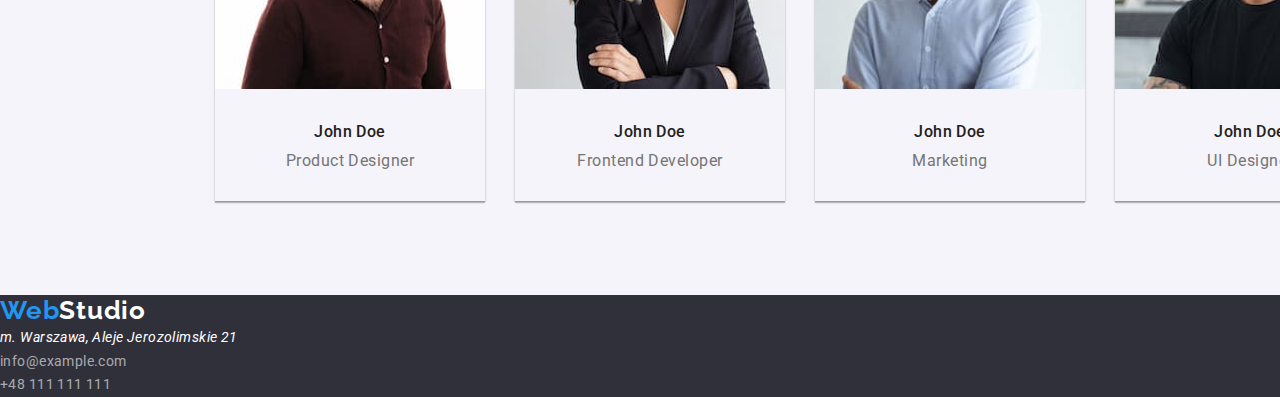
==== commit 7f1eebb3: "arranged out team section layout" ====
--- a/index.html
+++ b/index.html
@@ -58,34 +58,34 @@
         <h1 class="hero-head">Efektywne rozwiązania dla waszego biznesu</h1>
         <button type="button" class="hero-btn">Zamów usługę</button>
       </section>
-      <!--Nasze atuty-->
+      <!--OUR ASSETS-->
       <section class="our-assets section">
         <div class="container">
           <ul class="list our-assets-list">
             <li class="our-assets-item">
-              <strong class="text-headline">Lorem ipsum</strong>
-              <p class="text">
-                Lorem ipsum dolor sit amet, consectetur adipiscing elit. Nam vel
-                arcu sem. Sed non sodales dui. Interdum et malesuada
-              </p>
-            </li>
-            <li class="our-assets-item">
-              <strong class="text-headline">Lorem ipsum</strong>
-              <p class="text">
-                Lorem ipsum dolor sit amet, consectetur adipiscing elit. Nam vel
-                arcu sem. Sed non sodales dui. Interdum et malesuada
-              </p>
-            </li>
-            <li class="our-assets-item">
-              <strong class="text-headline">Lorem ipsum</strong>
-              <p class="text">
-                Lorem ipsum dolor sit amet, consectetur adipiscing elit. Nam vel
-                arcu sem. Sed non sodales dui. Interdum et malesuada
-              </p>
-            </li>
-            <li class="our-assets-item">
-              <strong class="text-headline">Lorem ipsum</strong>
-              <p class="text">
+              <strong class="our-assets-text-headline">Lorem ipsum</strong>
+              <p class="our-assets-text">
+                Lorem ipsum dolor sit amet, consectetur adipiscing elit. Nam vel
+                arcu sem. Sed non sodales dui. Interdum et malesuada
+              </p>
+            </li>
+            <li class="our-assets-item">
+              <strong class="our-assets-text-headline">Lorem ipsum</strong>
+              <p class="our-assets-text">
+                Lorem ipsum dolor sit amet, consectetur adipiscing elit. Nam vel
+                arcu sem. Sed non sodales dui. Interdum et malesuada
+              </p>
+            </li>
+            <li class="our-assets-item">
+              <strong class="our-assets-text-headline">Lorem ipsum</strong>
+              <p class="our-assets-text">
+                Lorem ipsum dolor sit amet, consectetur adipiscing elit. Nam vel
+                arcu sem. Sed non sodales dui. Interdum et malesuada
+              </p>
+            </li>
+            <li class="our-assets-item">
+              <strong class="our-assets-text-headline">Lorem ipsum</strong>
+              <p class="our-assets-text">
                 Lorem ipsum dolor sit amet, consectetur adipiscing elit. Nam vel
                 arcu sem. Sed non sodales dui. Interdum et malesuada
               </p>
@@ -127,75 +127,64 @@
           </ul>
         </div>
       </section>
+
       <!--Nasz zespół-->
-      <section>
-        <h2 class="headline">Nasz zespół</h2>
-        <ul class="list">
-          <li>
-            <figure>
-              <img
-                src="images/our_team/our_team_img1.jpg"
-                alt="Product Designer"
-                width="270"
-                height="260"
-              />
-              <figcaption>
-                <hgroup>
-                  <h3 class="team-member">John Doe</h3>
-                  <p class="team-position">Product Designer</p>
-                </hgroup>
-              </figcaption>
-            </figure>
-          </li>
-          <li>
-            <figure>
-              <img
-                src="images/our_team/our_team_img2.jpg"
-                alt="Frontend Developer"
-                width="270"
-                height="260"
-              />
-              <figcaption>
-                <hgroup>
-                  <h3 class="team-member">John Doe</h3>
-                  <p class="team-position">Frontend Developer</p>
-                </hgroup>
-              </figcaption>
-            </figure>
-          </li>
-          <li>
-            <figure>
-              <img
-                src="images/our_team/our_team_img3.jpg"
-                alt="Marketing"
-                width="270"
-                height="260"
-              />
-              <figcaption>
-                <hgroup>
-                  <h3 class="team-member">John Doe</h3>
-                  <p class="team-position">Marketing</p>
-                </hgroup>
-              </figcaption>
-            </figure>
-          </li>
-          <li>
-            <figure>
-              <img
-                src="images/our_team/our_team_img4.jpg"
-                alt="UI Designer"
-                width="270"
-                height="260"
-              />
-              <figcaption>
-                <hgroup>
-                  <h2 class="team-member">John Doe</h2>
-                  <p class="team-position">UI Designer</p>
-                </hgroup>
-              </figcaption>
-            </figure>
-          </li>
-        </ul>
+
+      <section class="section our-team-section">
+        <div class="container">
+          <h2 class="our-team-headline">Nasz zespół</h2>
+
+          <ul class="list our-team-list">
+            <li>
+              <article class="our-team-list-item">
+                <img
+                  src="images/our_team/our_team_img1.jpg"
+                  alt="Product Designer"
+                  width="270"
+                  height="260"
+                />
+                <h3 class="team-member">John Doe</h3>
+                <p class="team-position">Product Designer</p>
+              </article>
+            </li>
+            <li>
+              <article class="our-team-list-item">
+                <img
+                  src="images/our_team/our_team_img2.jpg"
+                  alt="Frontend Developer"
+                  width="270"
+                  height="260"
+                />
+                <h3 class="team-member">John Doe</h3>
+                <p class="team-position">Frontend Developer</p>
+              </article>
+            </li>
+            <li>
+              <article class="our-team-list-item">
+                <img
+                  src="images/our_team/our_team_img3.jpg"
+                  alt="Marketing"
+                  width="270"
+                  height="260"
+                />
+                <h3 class="team-member">John Doe</h3>
+                <p class="team-position">Marketing</p>
+              </article>
+            </li>
+            <li>
+              <article class="our-team-list-item">
+                <img
+                  src="images/our_team/our_team_img4.jpg"
+                  alt="UI Designer"
+                  width="270"
+                  height="260"
+                />
+                <h3 class="team-member">John Doe</h3>
+                <p class="team-position">UI Designer</p>
+              </article>
+            </li>
+          </ul>
+        </div>
       </section>
     </main>
     <footer class="footer">
--- a/css/styles.css
+++ b/css/styles.css
@@ -6,6 +6,7 @@
   --hero-font-color: #ffffff;
   --footer-logo-address-color: rgba(255, 255, 255, 1);
   --footer-links-color: rgba(255, 255, 255, 0.6);
+  --our-team-background-color: #f5f4fa;
 }
 
 *,
@@ -29,6 +30,7 @@
   width: 1200px;
   padding: 0 15px;
 }
+/* HEADER */
 
 .header > .container {
   display: flex;
@@ -104,6 +106,8 @@
 .header-mail-link:focus {
   color: var(--selection-color);
 }
+
+/* HERO */
 
 .hero {
   color: var(--hero-font-color);
@@ -160,6 +164,8 @@
   color: var(--hero-font-color);
 }
 
+/* OUR ASSETS */
+
 .our-assets {
   padding-top: 94px;
   padding-bottom: 94px;
@@ -182,7 +188,7 @@
   margin-top: 10px;
 }
 
-.text-headline {
+.our-assets-text-headline {
   font-weight: 700;
   font-size: 14px;
   line-height: 1.14;
@@ -192,13 +198,16 @@
   color: var(--primary-color);
 }
 
-.text {
+.our-assets-text {
   font-size: 14px;
   line-height: 1.71;
   letter-spacing: 0.03em;
 
   color: var(--text-color);
 }
+
+/* CZYM SIĘ ZAJMUJEMY */
+
 .our-profession {
   padding-bottom: 94px;
 }
@@ -224,6 +233,41 @@
   margin: 0 auto;
 }
 
+/* NASZ ZESPÓŁ */
+
+.our-team-section {
+  background-color: var(--our-team-background-color);
+  padding-top: 94px;
+  padding-bottom: 94px;
+}
+
+.our-team-section .container {
+  margin: 0 auto;
+}
+
+.our-team-headline {
+  font-weight: 700;
+  font-size: 36px;
+  line-height: 1.16;
+  text-align: center;
+  letter-spacing: 0.03em;
+  color: var(--primary-color);
+  margin: 0 auto 50px;
+}
+
+.our-team-list {
+  display: flex;
+  justify-content: center;
+  gap: 30px;
+  padding: 0;
+}
+
+.our-team-list-item {
+  flex-basis: calc((100%-90px) / 4);
+  box-shadow: 0px 1px 3px rgba(0, 0, 0, 0.12), 0px 1px 1px rgba(0, 0, 0, 0.14),
+    0px 2px 1px rgba(0, 0, 0, 0.2);
+}
+
 .team-member {
   font-weight: 500;
   font-size: 16px;
@@ -231,6 +275,8 @@
   letter-spacing: 0.03em;
 
   color: var(--primary-color);
+  text-align: center;
+  margin: 30px 99px 10px 99px;
 }
 
 .team-position {
@@ -238,6 +284,8 @@
   line-height: 1.18;
   letter-spacing: 0.03em;
   color: var(--text-color);
+  text-align: center;
+  padding-bottom: 30px;
 }
 
 .projects-pic-title {
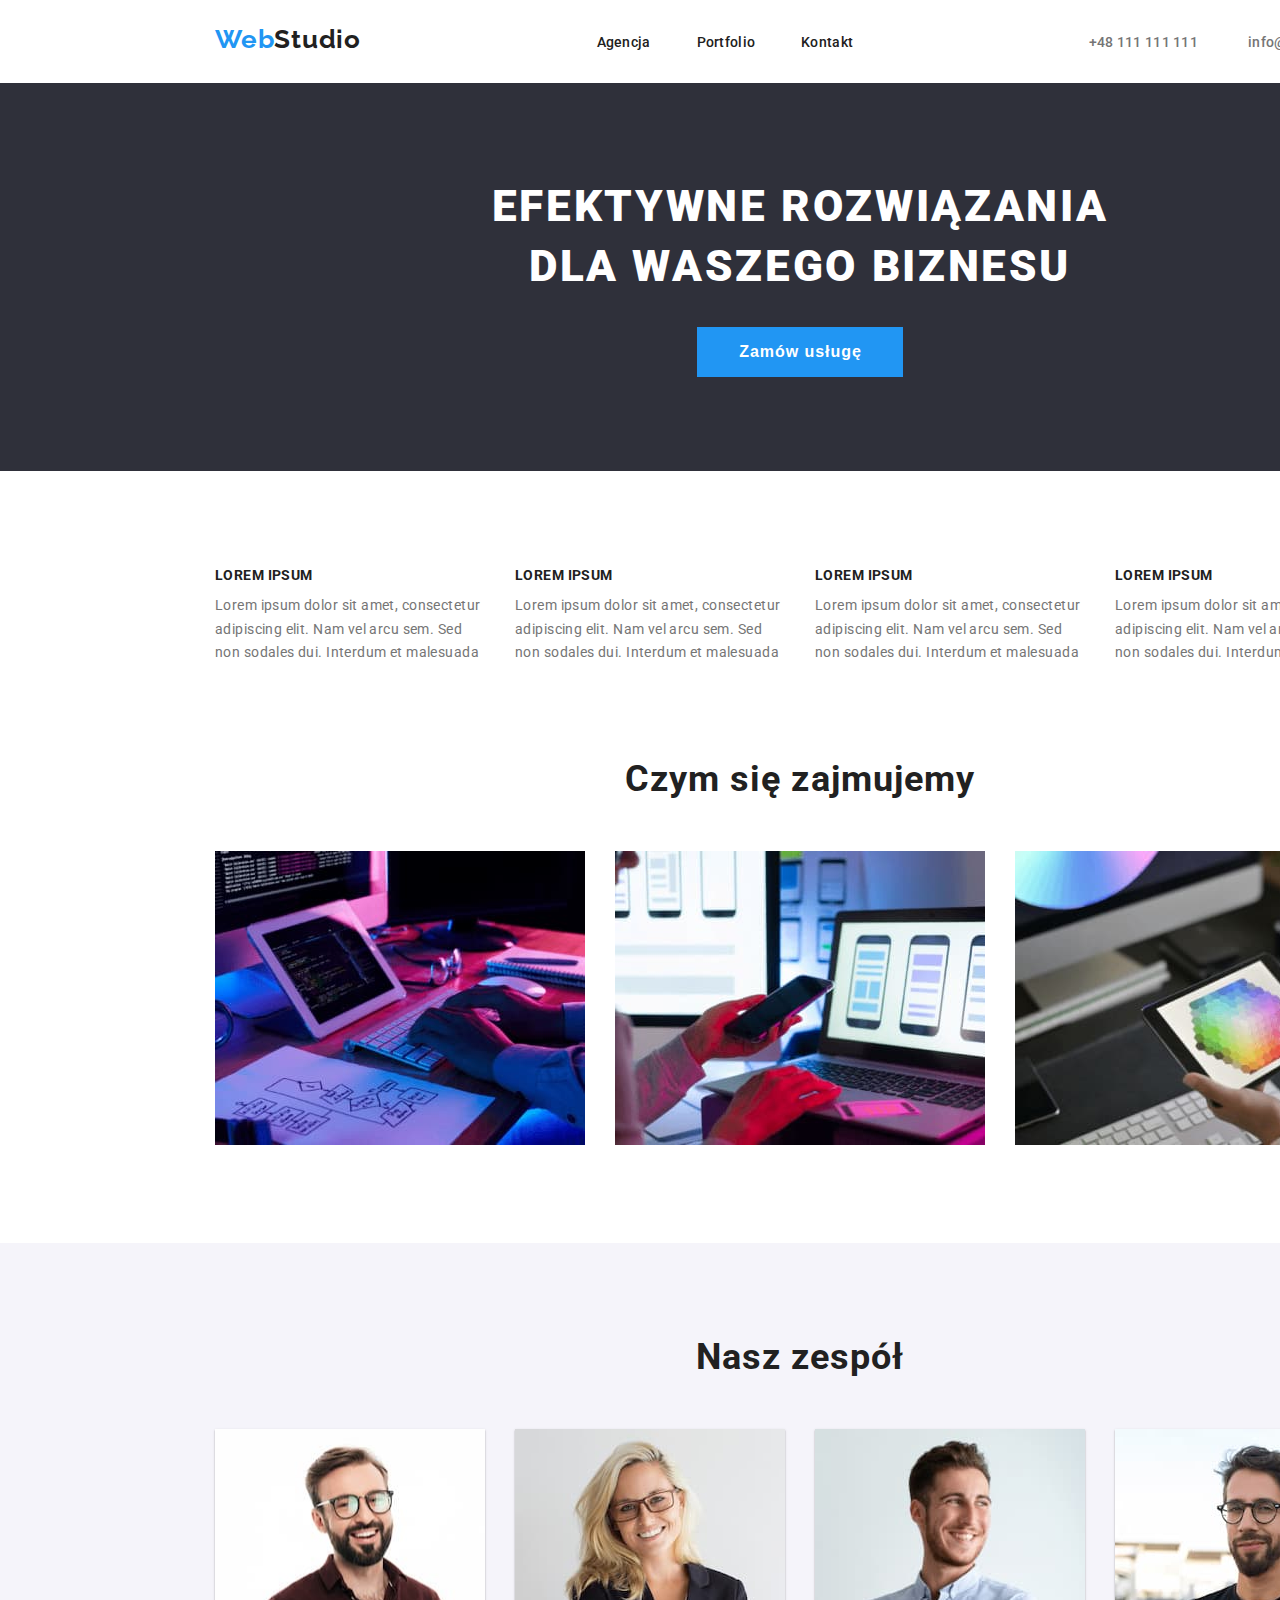
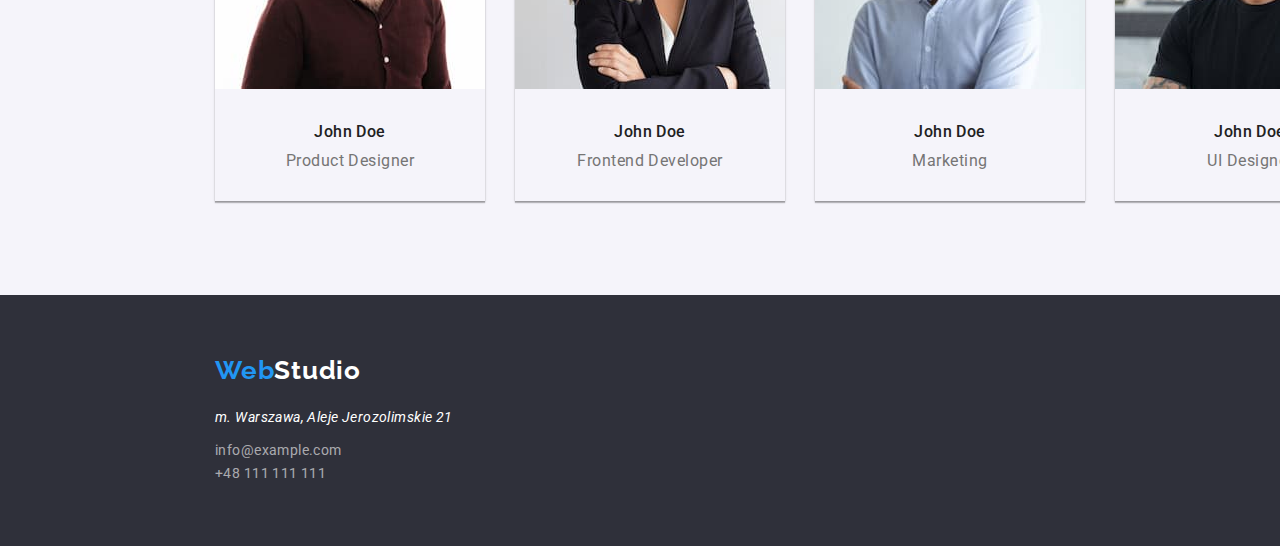
==== commit f342fd6c: "set footer layout" ====
--- a/index.html
+++ b/index.html
@@ -187,16 +187,21 @@
         </div>
       </section>
     </main>
+
+    <!--Footer-->
+
     <footer class="footer">
-      <a href="#" class="footer-logo"
-        ><span class="blue-element">Web</span>Studio</a
-      >
-      <address class="address">m. Warszawa, Aleje Jerozolimskie 21</address>
-      <a href="mailto:info@example.com" class="agency-footer-mail"
-        >info@example.com</a
-      >
-      <div>
-        <a href="tel:+48111111111" class="footer-tel-link">+48 111 111 111</a>
+      <div class="container">
+        <a href="#" class="footer-logo"
+          ><span class="blue-element">Web</span>Studio</a
+        >
+        <address class="address">m. Warszawa, Aleje Jerozolimskie 21</address>
+        <a href="mailto:info@example.com" class="agency-footer-mail"
+          >info@example.com</a
+        >
+        <div>
+          <a href="tel:+48111111111" class="footer-tel-link">+48 111 111 111</a>
+        </div>
       </div>
     </footer>
   </body>
--- a/css/styles.css
+++ b/css/styles.css
@@ -288,6 +288,73 @@
   padding-bottom: 30px;
 }
 
+/* FOOTER */
+
+.footer {
+  background-color: var(--background-color);
+  width: 1600px;
+  padding-top: 60px;
+  padding-bottom: 60px;
+}
+
+.footer .container {
+  margin: 0 auto;
+  width: 1200px;
+}
+.footer-logo {
+  font-family: "Raleway";
+  font-weight: 700;
+  font-size: 26px;
+  line-height: 1.19;
+  letter-spacing: 0.03em;
+  color: var(--footer-logo-address-color);
+  text-decoration: none;
+  padding-bottom: 20px;
+  display: flex;
+}
+
+.address {
+  font-size: 14px;
+  line-height: 1.71;
+  letter-spacing: 0.03em;
+  color: var(--footer-logo-address-color);
+  padding-bottom: 9px;
+}
+.agency-footer-mail {
+  padding-bottom: 9px;
+}
+.footer-tel-link,
+.agency-footer-mail {
+  font-size: 14px;
+  line-height: 1.71;
+  letter-spacing: 0.03em;
+  text-decoration: none;
+  color: var(--footer-links-color);
+}
+
+.footer-tel-link:hover,
+.footer-tel-link:focus {
+  color: var(--selection-color);
+}
+
+.agency-footer-mail:hover,
+.agency-footer-mail:focus {
+  color: var(--selection-color);
+}
+
+.portfolio-footer-mail {
+  font-size: 14px;
+  line-height: 1.71;
+  letter-spacing: 0.03em;
+  text-decoration-line: underline;
+  color: var(--footer-links-color);
+}
+
+.portfolio-footer-mail:hover,
+portfolio-footer-mail:focus {
+  color: var(--selection-color);
+}
+
 .projects-pic-title {
   font-weight: 700;
   font-size: 18px;
@@ -302,55 +369,3 @@
   letter-spacing: 0.03em;
   color: var(--text-color);
 }
-.footer {
-  background-color: var(--background-color);
-}
-
-.footer-logo {
-  font-family: "Raleway";
-  font-weight: 700;
-  font-size: 26px;
-  line-height: 1.19;
-  letter-spacing: 0.03em;
-  color: var(--footer-logo-address-color);
-  text-decoration: none;
-}
-
-.address {
-  font-size: 14px;
-  line-height: 1.71;
-  letter-spacing: 0.03em;
-  color: var(--footer-logo-address-color);
-}
-
-.footer-tel-link,
-.agency-footer-mail {
-  font-size: 14px;
-  line-height: 1.71;
-  letter-spacing: 0.03em;
-  text-decoration: none;
-  color: var(--footer-links-color);
-}
-
-.footer-tel-link:hover,
-.footer-tel-link:focus {
-  color: var(--selection-color);
-}
-
-.agency.footer-mail:hover,
-.agency-footer-mail:focus {
-  color: var(--selection-color);
-}
-
-.portfolio-footer-mail {
-  font-size: 14px;
-  line-height: 1.71;
-  letter-spacing: 0.03em;
-  text-decoration-line: underline;
-  color: var(--footer-links-color);
-}
-
-.portfolio-footer-mail:hover,
-portfolio-footer-mail:focus {
-  color: var(--selection-color);
-}
